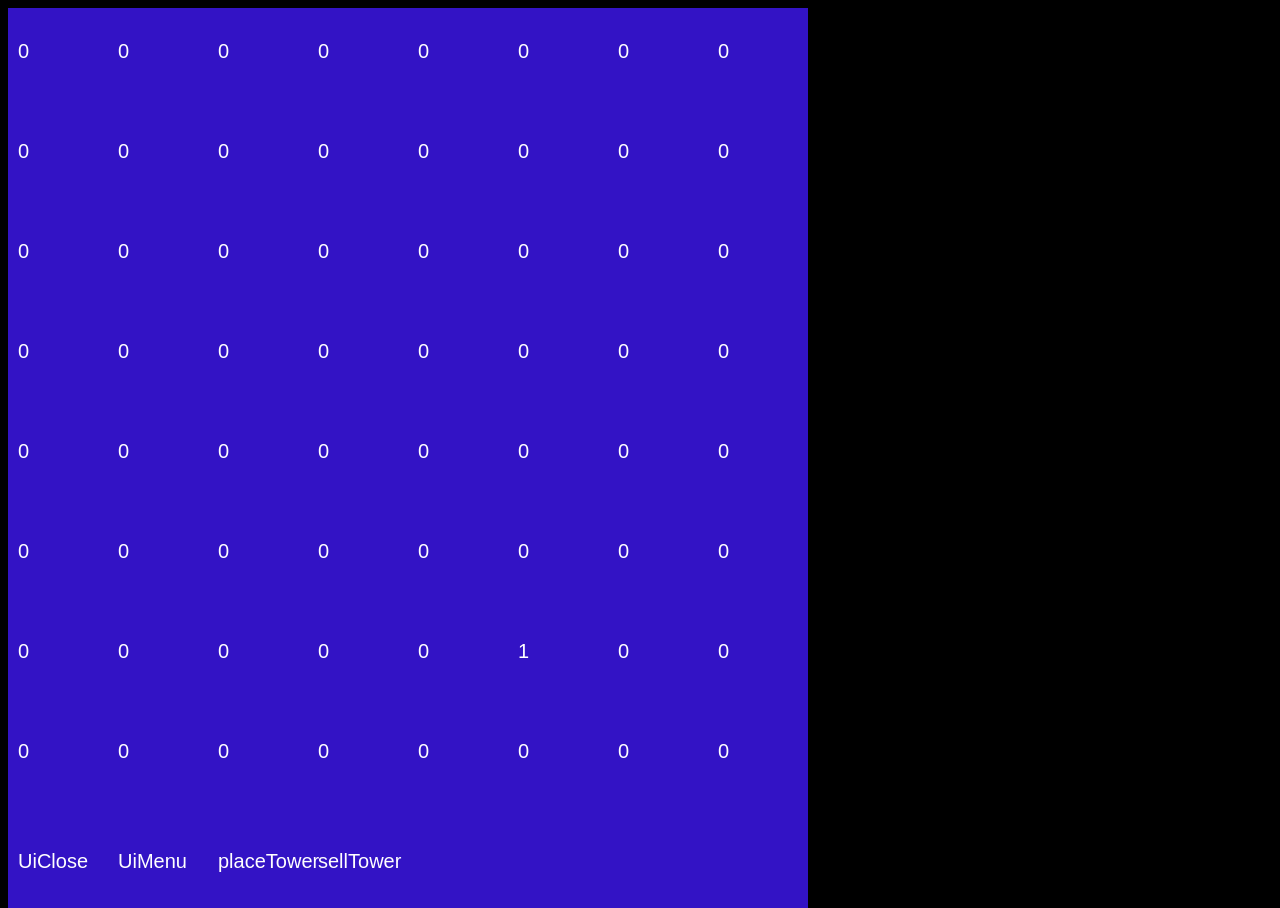
==== index.html @ ae537bc7 "init commit" ====
<!DOCTYPE html>
<html lang = "en">
    <head>
        <meta charset="utf-8">
        <meta http-equiv="X-UA-Compatible" content="IE=edge">
        <meta name="viewport" content="width=device-width, initial-scale=1.0">
        <title>module</title>
        <link rel="stylesheet" href="style.css" type="text/css">
    </head>
    <body>


        <canvas id="canvas1"></canvas>

        <script src="main.js" type="module">


        </script>
    </body>
</html>
---- style.css ----
body {
    background-color: black;
}
#canvas1 {
    border: 0px solid black;
    position: absolute;
/*    top: 50%;
    left: 50%;
    transform: translate(-50%, -50%);*/
    background: #3313c5;
    width: 100px;
    height: 100px;

}
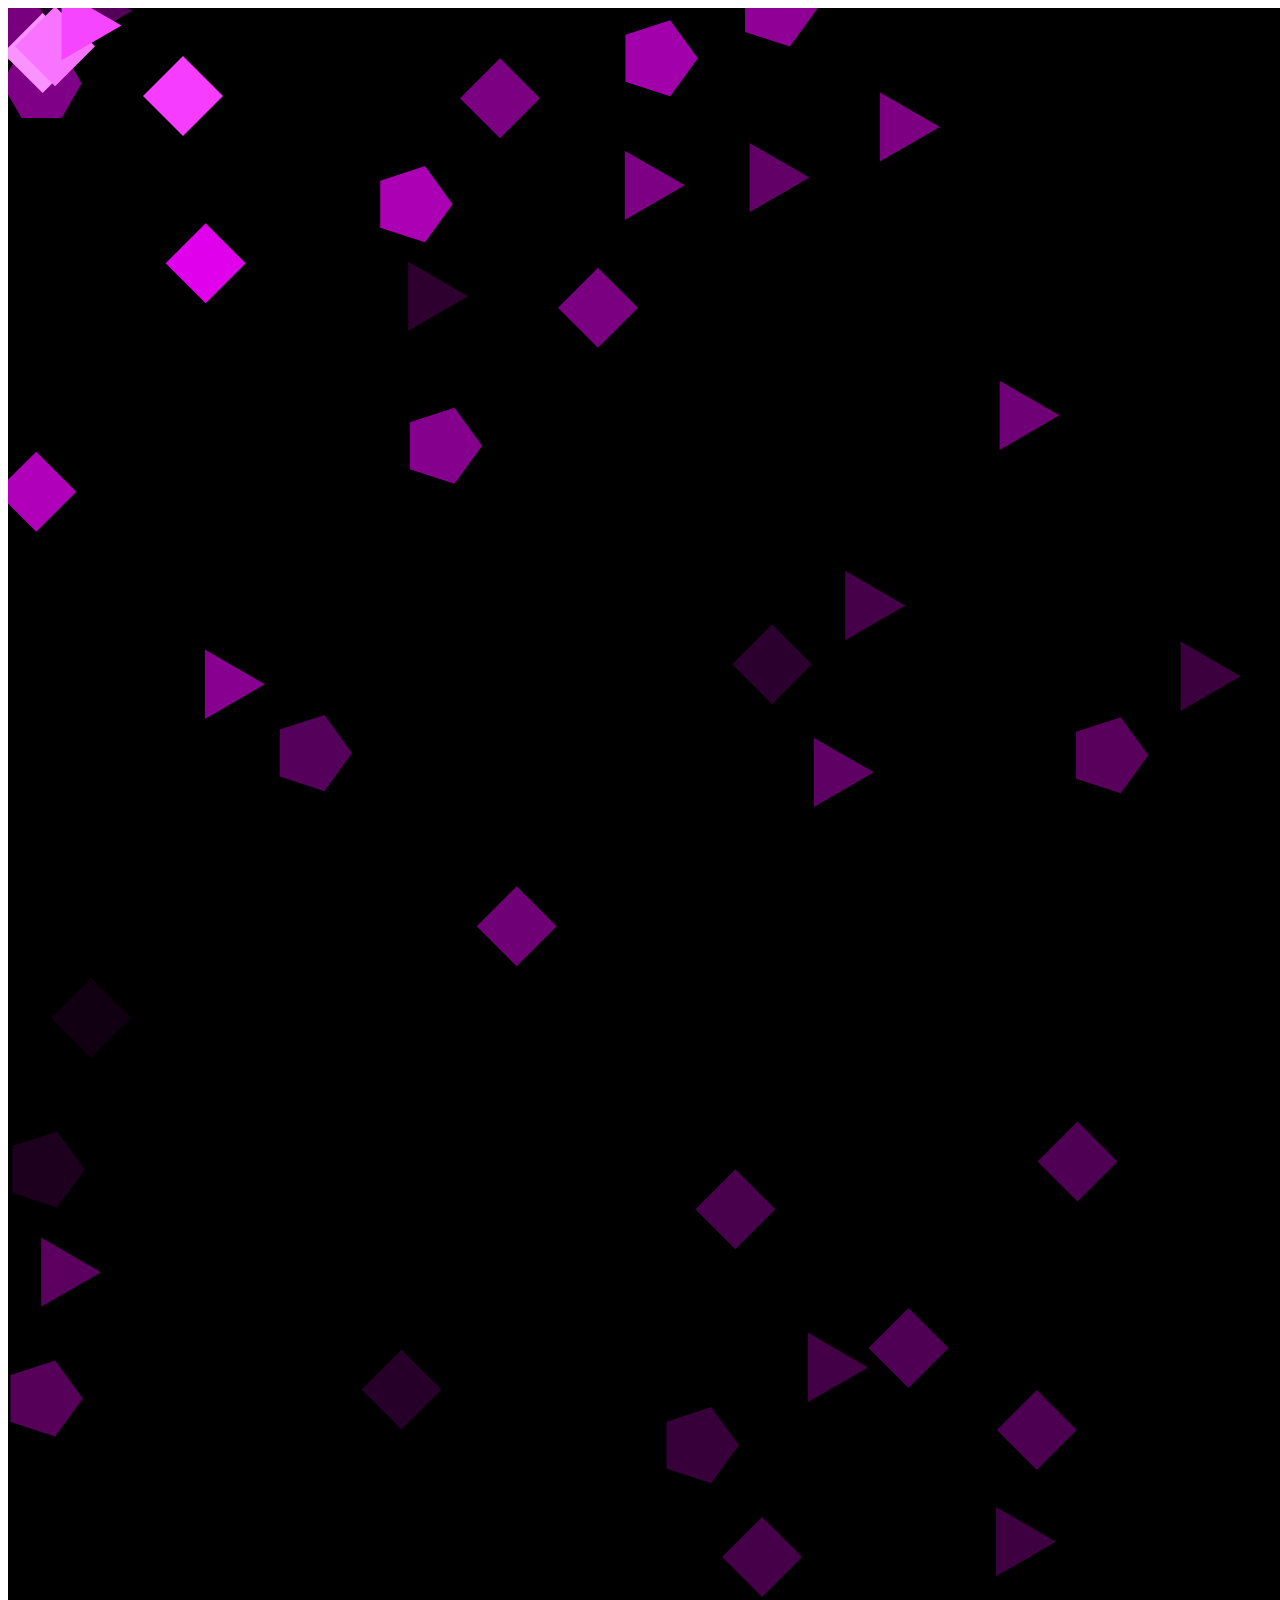
==== commit 751e0853: "rename" ====
--- a/index.html
+++ b/index.html
@@ -2,19 +2,357 @@
 <html lang = "en">
     <head>
         <meta charset="utf-8">
-        <meta http-equiv="X-UA-Compatible" content="IE=edge">
         <meta name="viewport" content="width=device-width, initial-scale=1.0">
-        <title>module</title>
-        <link rel="stylesheet" href="style.css" type="text/css">
+        <title>Javascript Game</title>
     </head>
     <body>
-
-
-        <canvas id="canvas1"></canvas>
-
-        <script src="main.js" type="module">
-
-
-        </script>
+       
+<canvas id="canvas"></canvas>
+<script>
+const canvas = document.getElementById(`canvas`);
+const ctx = canvas.getContext(`2d`);
+canvas.width = 1800;
+canvas.height = 1800;
+canvas.style.background = "black";
+canvas.style.width = "1800px";
+canvas.style.height = "1800px";
+
+canvas.addEventListener("mousedown",function zoom(e) {
+
+});
+ctx.fillStyle = "black";
+ctx.fillRect(100,100,150,150);
+
+function nGram2(numEdges, c){
+    let centre = c
+    let full = 2 * Math.PI;
+    let radius = 50
+    ctx.fillStyle = "yellow";
+    ctx.beginPath();
+    let index = 0;
+    ctx.moveTo(centre.x + radius * Math.cos(full * index), centre.y + radius * Math.sin(full * index));
+    for ( let i = 1; i <= numEdges; i++){
+        if(i *2 === numEdges){
+            ctx.closePath();
+    // ctx.stroke()
+    ctx.fill()
+            i -= 0.5;
+            ctx.moveTo(centre.x + radius * Math.cos(full * index), centre.y + radius * Math.sin(full * index));
+        }
+        index = i*2/numEdges;
+        ctx.lineTo(centre.x + radius * Math.cos(full * index), centre.y + radius * Math.sin(full * index));
+    }
+    ctx.closePath();
+    // ctx.stroke()
+    ctx.fill()
+}
+function draw(){
+    for (let i = 0; i < 20; i++){
+    let centre1 = {x: 100 * i - 100, y: 100 * i};
+    nGram2(i,centre1);
+    console.trace();
+}
+}
+
+    nGram2(1000,{x: 333, y: 88});
+function nGram(numEdges, c, r, color){
+    let centre = c
+    let full = 2 * Math.PI;
+    let radius = r;
+    ctx.fillStyle = color;
+    ctx.beginPath();
+    let index = 0;
+    ctx.moveTo(centre.x + radius * Math.cos(full * index), centre.y + radius * Math.sin(full * index));
+    for (let i = 1; i <= numEdges; i++){
+        index = i/numEdges;
+        ctx.lineTo(centre.x + radius * Math.cos(full * index), centre.y + radius * Math.sin(full * index));
+    }
+    ctx.closePath();
+    // ctx.stroke()
+    ctx.fill()
+}
+for (let i = 0; i < 20; i++){
+    let centre1 = {x: 100 * i, y: 100 * i};
+    nGram(i,centre1);
+}
+
+class Vector2d{
+    constructor(x, y){
+        this.x = x;
+        this.y = y;
+    }
+    get length(){
+        return Math.sqrt(this.x ** 2 + this.y ** 2)
+    }
+    get unitVector(){
+        let x = this.x / this.length
+        let y = this.y / this.length
+        return new Vector2d(x, y)
+    }
+    get direction(){
+        if (Math.sign(this.y) === -1){
+            return Math.PI * 2 - Math.acos(this.unitVector.x)
+        } else {
+            return Math.acos(this.unitVector.x)
+        }
+        // return num between 0 and 2 pi
+    }
+    get directionNeg(){
+        return (Math.PI + this.direction) % (Math.PI * 2)
+    }
+    selfAdd = (v2, weigth = 1) => {
+        this.x = this.x + v2.x * weigth;
+        this.y = this.y + v2.y * weigth;
+    }
+    add = (v2, weigth = 1) => {
+        let x = this.x + v2.x * weigth;
+        let y = this.y + v2.y * weigth;
+        return new Vector2d(x, y)
+    }
+    selfSub = (v2, weigth = 1) => {
+        this.x = this.x - v2.x * weigth;
+        this.y = this.y - v2.y * weigth;
+    }
+    sub = (v2, weigth = 1) => {
+        let x = v2.x - this.x * weigth;
+        let y = v2.y - this.y * weigth;
+        return new Vector2d(x, y)
+    }
+    selfMulti = (scalar) => {
+        this.x = this.x * scalar;
+        this.y = this.y * scalar;
+    }
+    multi = (scalar) => {
+        let x = this.x * scalar;
+        let y = this.y * scalar;
+        return new Vector2d(x, y)
+    }    
+}
+class Shape{
+    constructor(pos, numEdges, movement){
+        this.posistion = new Vector2d(pos.x, pos.y);
+        this.movementV2 = new Vector2d(movement.x, movement.y);
+        this.numEdges = numEdges;
+        this.force = new Vector2d(0, 0);
+        this.color = "hsl(99, 100%, 47%)";
+        this.size = 40;
+        this.age = 0;
+        this.weigth = 1;
+    }
+    merge = (shape2) => {
+        let gesamWeigth = this.weigth + shape2.weigth;
+        let x = (this.posistion.x * this.weigth + shape2.posistion.x * shape2.weigth) / gesamWeigth;
+        let y = (this.posistion.y * this.weigth + shape2.posistion.y * shape2.weigth) / gesamWeigth;
+        let numEdges = this.numEdges + shape2.numEdges;
+        let movement1 = (this.movementV2.multi(this.weigth));
+        let movement2 = (shape2.movementV2.multi(shape2.weigth));
+        let gesMov = (movement1.add(movement2));
+        gesMov.selfMulti(1 / gesamWeigth)
+        let newS = new Shape ({x,y}, numEdges, gesMov)
+        newS.weigth = gesamWeigth;
+        //size toDo
+        return newS
+    }
+    draw(){
+        nGram(this.numEdges, this.posistion, this.size, this.color)
+    }
+    update(){
+// everything goes to the middle
+        let gravity = this.posistion.sub(middle.posistion)
+        this.movementV2.selfAdd(gravity.unitVector, Math.min(2, 400 / gravity.length))
+        let relativSpeed = Math.min(100,(this.movementV2.length * 3))
+        this.color= `hsl(297, 100%, ${relativSpeed}%)`
+
+        this.age++
+        // this.movementV2.selfAdd(this.force)
+        // this.movementV2.selfMulti(0.99)
+        this.posistion.selfAdd(this.movementV2)
+    }
+}
+function collision(body1, body2){
+    let merger = body1.merge(body2);
+    merger.draw()
+    // let gesamtV2 = body1.movementV2.add(body2.movementV2)
+    // gesamtV2.selfMulti(0.5)
+    let body1CollisionV2 = body1.posistion.sub(body2.posistion)
+    // console.log(body1CollisionV2.direction, merger)
+    let body1RelToMergerV2 = body1.movementV2.sub(merger.movementV2)
+    // combine both directions to get output direction
+    let body1NewRelDirToMerger = ((Math.PI * 2 - body1RelToMergerV2.directionNeg) - (body1RelToMergerV2.direction - body1CollisionV2.direction) * 2) % (Math.PI * 2);
+    // console.log(body1RelToMergerV2.directionNeg, body1NewRelDirToMerger, body1RelToMergerV2.directionNeg - body1CollisionV2.direction)
+    let newBody1RelToMergerV2 = new Vector2d(body1RelToMergerV2.length * Math.cos(body1NewRelDirToMerger), body1RelToMergerV2.length * Math.sin(body1NewRelDirToMerger))
+    // console.log(newBody1RelToMergerV2)
+    let newBody2RelToMergerV2 = newBody1RelToMergerV2.multi(-1);
+    let newBody1V2 = newBody1RelToMergerV2.add(merger.movementV2)
+    let newBody2V2 = newBody2RelToMergerV2.add(merger.movementV2)
+    // console.log(merger,newBody1V2,newBody2RelToMergerV2)
+    body1.movementV2 = newBody1V2;
+    body2.movementV2 = newBody2V2;
+}
+
+
+function collision2(body1, body2) {
+    let body1CollisionV2 = body1.posistion.sub(body2.posistion).multi(-1);
+    let forceMulti = (((body1.size+body2.size) - calcDist(body1, body2)+1) ** 1.8 / 1100);
+    // let forceMulti = Math.log(((body1.size+body2.size) - calcDist(body1, body2)+1) ** 20.9 / 2) / 15;
+    // let forceMulti = ((body1.size+body2.size) / (calcDist(body1, body2))-1) ** 0.9;
+    let force = body1CollisionV2.unitVector.multi(forceMulti);
+    body1.movementV2.selfAdd(force)
+    // body1.movementV2.selfMulti(0.999)
+    // console.log(body1,body1CollisionV2,forceMulti,body1.force)
+}
+
+
+let frame = 0;
+let shapes = [];
+shapes.push(new Shape({x: 350, y: 500}, 5, {x: 0, y: -2}));
+shapes.push(new Shape({x: 300, y: 300}, 6, {x: 0.2, y: 3}));
+let middle = new Shape({x: 0, y: 0}, 3, {x: 0, y: 0})
+// let middle = new Shape({x: canvas.width / 2, y: canvas.height / 2}, 3, {x: 0, y: 0})
+canvas.addEventListener("mousemove",function(e){
+    middle.posistion.x = e.x;
+    middle.posistion.y = e.y;
+});
+animate()
+function animate(){
+
+    ctx.clearRect(0, 0, canvas.width, canvas.height);
+    frame++;
+    if(shapes.length < 500){
+        let pos = {y: Math.floor(Math.random()*canvas.height), 
+            x: Math.floor(Math.random()*canvas.width)};
+        let movement = {y: 3-Math.floor(Math.random()*6), 
+            x: 3-Math.floor(Math.random()*6)};
+        let numEdges = Math.ceil(Math.random() * 3) + 2;
+        let newShape = new Shape(pos, numEdges, movement);
+        let spawn = true;
+        for(let x of shapes){
+            if(calcDistShort(x.posistion, newShape.posistion) < (x.size + newShape.size)){
+                spawn = false;
+                console.log("fail")
+            }
+        }
+        if(spawn){
+            shapes.push(newShape);
+        }
+        
+    }
+    let totalSpeed = 0;
+    let numShapes = 0;
+    for (let x of shapes){
+        numShapes++;
+        totalSpeed += x.movementV2.length
+    }
+    let averageSpeed = totalSpeed / numShapes;
+    console.log(averageSpeed)
+    for (let x of shapes){
+        x.draw();
+        x.update();
+        x.movementV2.selfMulti((1 - (averageSpeed - 2) / 100))
+         if(x.age > 50000){
+            shapes.splice(x,1)
+        }
+        for (let y of shapes){
+            if(x !== y && calcDistShort(x.posistion, y.posistion) < (x.size + y.size)){
+                // console.log("collision")
+                collision2(x, y);
+            }
+            if (x.posistion.x < 0){
+                x.movementV2.x = Math.abs(x.movementV2.x);
+            } else if (x.posistion.x > canvas.width){
+                x.movementV2.x = Math.abs(x.movementV2.x) * - 1;
+            } else if (x.posistion.y < 0){
+                x.movementV2.y = Math.abs(y.movementV2.y);
+            } else if (x.posistion.y > canvas.height){
+                x.movementV2.y = Math.abs(y.movementV2.y) * - 1;
+            }
+        }
+
+    }
+
+    requestAnimationFrame(animate)
+}
+
+function particleCollision(first,second){
+    let moveDir = calcDirection(first,second);
+        let ypart = Math.sin(moveDir);
+        let xpart = Math.cos(moveDir);
+        console.log(xpart,ypart)
+    console.log(first.movement,second.movement)
+    let totalSpeed = first.speed + second.speed;
+    let totalMovement = {x: (first.movement.x + second.movement.x) / 2, y: (first.movement.y + second.movement.y) / 2}
+    let firstCollisionVector = {x: (totalMovement.x - first.movement.x), y: (totalMovement.y - first.movement.y)}
+    let secondCollisionVector = {x: (totalMovement.x - second.movement.x), y: (totalMovement.y - second.movement.y)}
+    first.movement.x = firstCollisionVector.x + totalMovement.x
+    first.movement.y = firstCollisionVector.y + totalMovement.y
+    console.log(firstCollisionVector)
+    let collisionV2 = calcDirectionshort({x: 0, y:0},firstCollisionVector)
+    console.log("moveDir",moveDir)
+    console.log("cv2",collisionV2)
+    let outspeed = calcLenV2(firstCollisionVector)
+    let dirFirst = calV2Direction(first.movement)
+    let outv2 = {x: outspeed * Math.cos(-moveDir * 2 + dirFirst), y: Math.sin(-moveDir * 2 + dirFirst)};
+    console.log(outspeed, outv2)
+    second.movement.x = outv2.x + totalMovement.x
+    second.movement.y = outv2.y + totalMovement.y
+    first.movement.x = -outv2.x + totalMovement.x
+    first.movement.y = -outv2.y + totalMovement.y
+}
+
+function photonCollision(photon,particle){
+
+}
+
+// function collision(first, second){
+//     if (    !(  first.x > second.x + second.size ||
+//                 first.x + first.size < second.x ||
+//                 first.y > second.y + second.size ||
+//                 first.y + first.size < second.y)
+
+//     ) {
+//         return true;
+//     };
+// };
+
+function calcDist(first, second){
+    return Math.sqrt((first.posistion.x - second.posistion.x) ** 2 + (first.posistion.y - second.posistion.y) ** 2)
+}
+function calcLenV2(vector){
+    return Math.sqrt(vector.x ** 2 + vector.y ** 2)
+}
+
+//between 0 and 2 * PI, convert with sin to y, cos to x
+
+function calcDirection(self, target){
+    let dist = calcDist(self, target);
+    if (Math.sign(target.posistion.y - self.posistion.y) === -1){
+        return Math.PI * 2 - Math.acos((target.posistion.x - self.posistion.x) / dist);
+    } else {
+        return Math.acos((target.posistion.x - self.posistion.x) / dist);
+    }
+}
+function calV2Direction(vector){
+    let dist = calcLenV2(vector);
+    if (Math.sign(vector.y) === -1){
+        return Math.PI * 2 - Math.acos(vector.x / dist);
+    } else {
+        return Math.acos(vector.x / dist);
+    }
+}
+function calcDistShort(first, second){
+    return Math.sqrt((first.x - second.x) ** 2 + (first.y - second.y) ** 2)
+}
+function calcDirectionshort(self, target){
+    let dist = calcDistShort(self, target);
+    if (Math.sign(target.y - self.y) === -1){
+        return Math.PI * 2 - Math.acos((target.x - self.x) / dist);
+    } else {
+        return Math.acos((target.x - self.x) / dist);
+    }
+}
+
+
+
+</script>
     </body>
 </html>
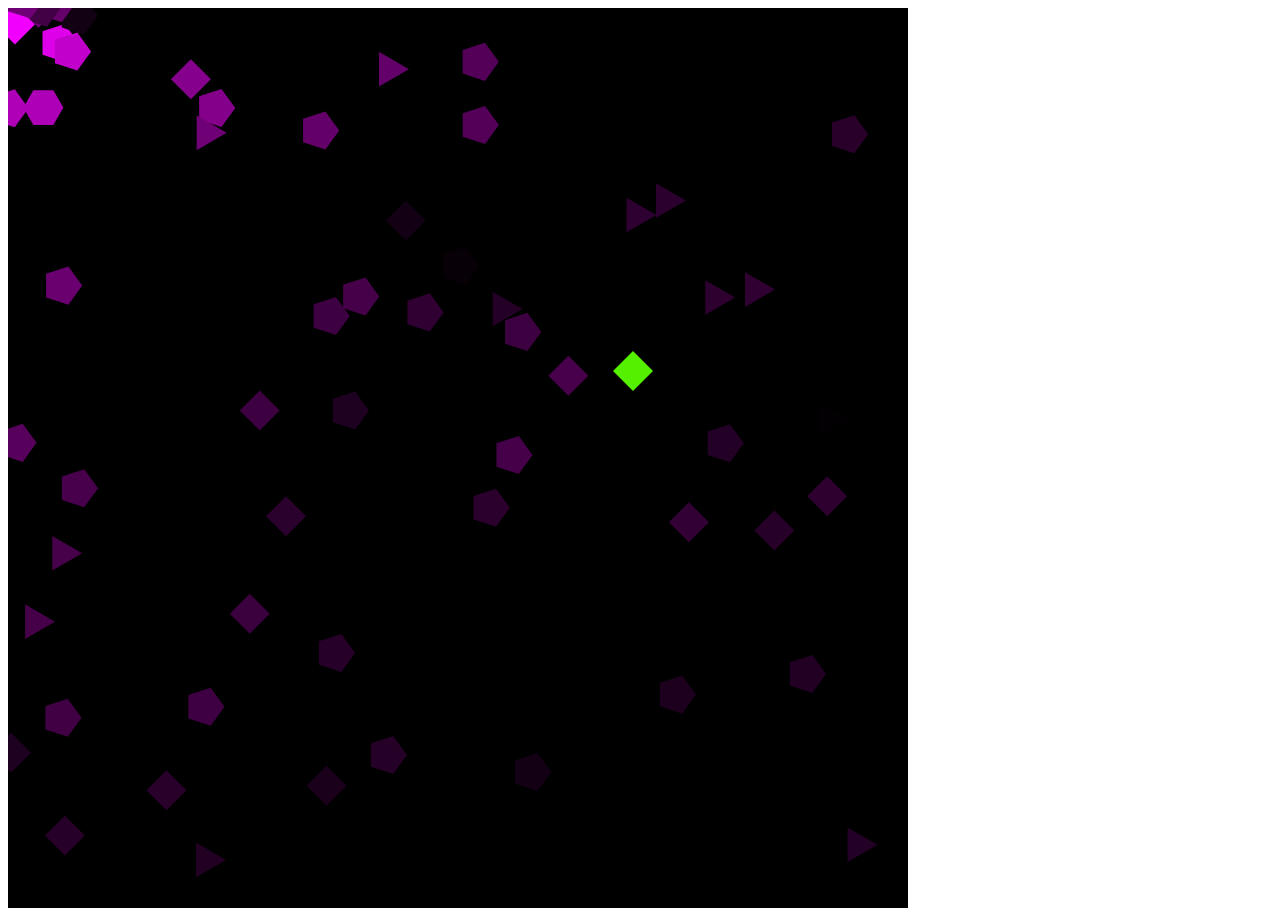
==== commit 095c076a: "resize" ====
--- a/index.html
+++ b/index.html
@@ -11,15 +11,13 @@
 <script>
 const canvas = document.getElementById(`canvas`);
 const ctx = canvas.getContext(`2d`);
-canvas.width = 1800;
-canvas.height = 1800;
+canvas.width = 900;
+canvas.height = 900;
 canvas.style.background = "black";
-canvas.style.width = "1800px";
-canvas.style.height = "1800px";
-
-canvas.addEventListener("mousedown",function zoom(e) {
-
-});
+canvas.style.width = "900px";
+canvas.style.height = "900px";
+
+
 ctx.fillStyle = "black";
 ctx.fillRect(100,100,150,150);
 
@@ -135,7 +133,7 @@
         this.numEdges = numEdges;
         this.force = new Vector2d(0, 0);
         this.color = "hsl(99, 100%, 47%)";
-        this.size = 40;
+        this.size = 20;
         this.age = 0;
         this.weigth = 1;
     }
@@ -159,7 +157,7 @@
     update(){
 // everything goes to the middle
         let gravity = this.posistion.sub(middle.posistion)
-        this.movementV2.selfAdd(gravity.unitVector, Math.min(2, 400 / gravity.length))
+        this.movementV2.selfAdd(gravity.unitVector, Math.min(2, 100 / gravity.length))
         let relativSpeed = Math.min(100,(this.movementV2.length * 3))
         this.color= `hsl(297, 100%, ${relativSpeed}%)`
 
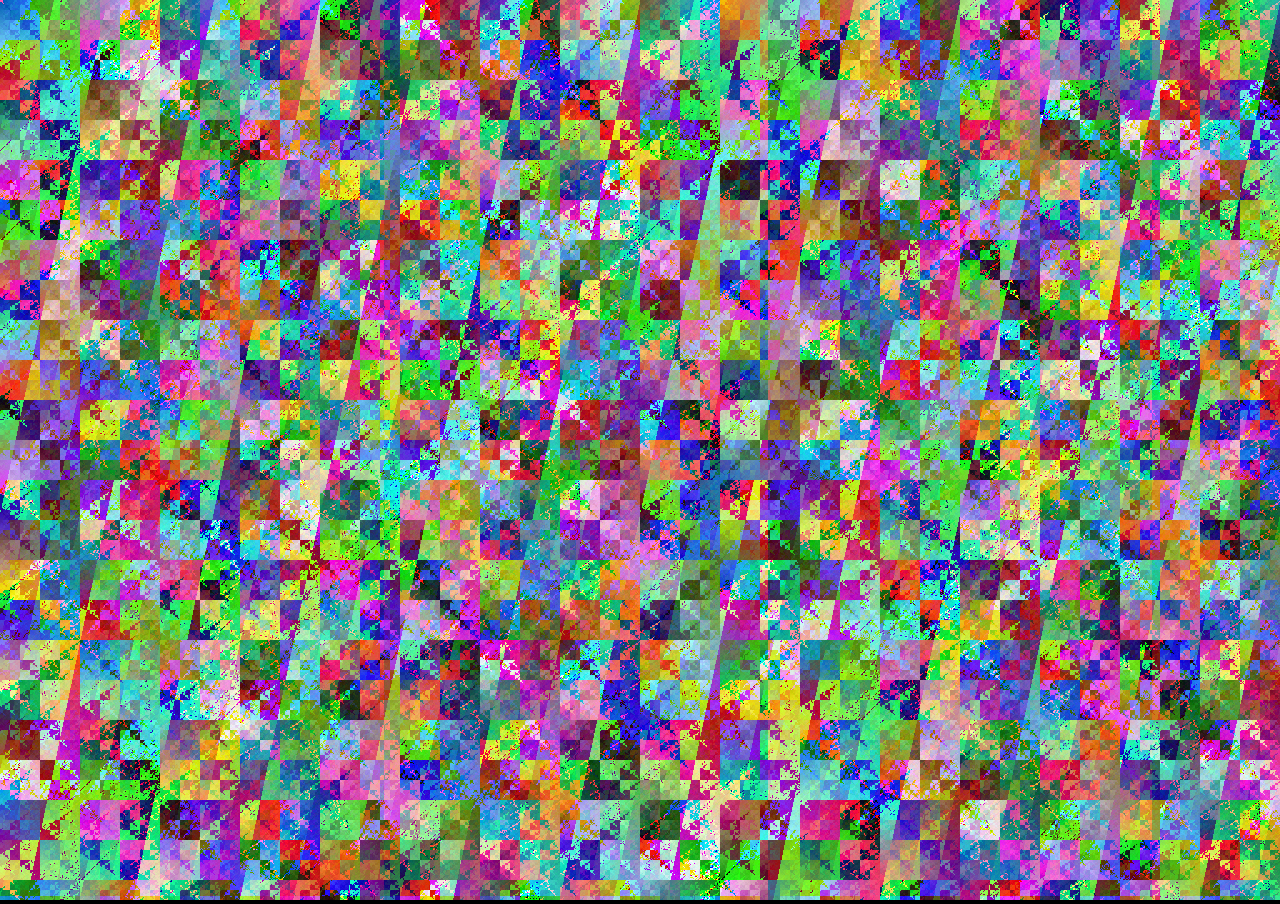
==== commit f0353886: "huh" ====
--- a/index.html
+++ b/index.html
@@ -2,355 +2,33 @@
 <html lang = "en">
     <head>
         <meta charset="utf-8">
+        <meta http-equiv="X-UA-Compatible" content="IE=edge">
         <meta name="viewport" content="width=device-width, initial-scale=1.0">
-        <title>Javascript Game</title>
+        <title>TD</title>
+        <link rel="stylesheet" href="style.css" type="text/css">
+        <style>
+            * {
+                color: white;
+                background-color: black;
+            }
+                body {
+                    overflow: hidden;
+                    margin: 0;
+                }
+        </style>
     </head>
     <body>
-       
-<canvas id="canvas"></canvas>
-<script>
-const canvas = document.getElementById(`canvas`);
-const ctx = canvas.getContext(`2d`);
-canvas.width = 900;
-canvas.height = 900;
-canvas.style.background = "black";
-canvas.style.width = "900px";
-canvas.style.height = "900px";
+        <canvas id="color"></canvas>
 
 
-ctx.fillStyle = "black";
-ctx.fillRect(100,100,150,150);
-
-function nGram2(numEdges, c){
-    let centre = c
-    let full = 2 * Math.PI;
-    let radius = 50
-    ctx.fillStyle = "yellow";
-    ctx.beginPath();
-    let index = 0;
-    ctx.moveTo(centre.x + radius * Math.cos(full * index), centre.y + radius * Math.sin(full * index));
-    for ( let i = 1; i <= numEdges; i++){
-        if(i *2 === numEdges){
-            ctx.closePath();
-    // ctx.stroke()
-    ctx.fill()
-            i -= 0.5;
-            ctx.moveTo(centre.x + radius * Math.cos(full * index), centre.y + radius * Math.sin(full * index));
-        }
-        index = i*2/numEdges;
-        ctx.lineTo(centre.x + radius * Math.cos(full * index), centre.y + radius * Math.sin(full * index));
-    }
-    ctx.closePath();
-    // ctx.stroke()
-    ctx.fill()
-}
-function draw(){
-    for (let i = 0; i < 20; i++){
-    let centre1 = {x: 100 * i - 100, y: 100 * i};
-    nGram2(i,centre1);
-    console.trace();
-}
-}
-
-    nGram2(1000,{x: 333, y: 88});
-function nGram(numEdges, c, r, color){
-    let centre = c
-    let full = 2 * Math.PI;
-    let radius = r;
-    ctx.fillStyle = color;
-    ctx.beginPath();
-    let index = 0;
-    ctx.moveTo(centre.x + radius * Math.cos(full * index), centre.y + radius * Math.sin(full * index));
-    for (let i = 1; i <= numEdges; i++){
-        index = i/numEdges;
-        ctx.lineTo(centre.x + radius * Math.cos(full * index), centre.y + radius * Math.sin(full * index));
-    }
-    ctx.closePath();
-    // ctx.stroke()
-    ctx.fill()
-}
-for (let i = 0; i < 20; i++){
-    let centre1 = {x: 100 * i, y: 100 * i};
-    nGram(i,centre1);
-}
-
-class Vector2d{
-    constructor(x, y){
-        this.x = x;
-        this.y = y;
-    }
-    get length(){
-        return Math.sqrt(this.x ** 2 + this.y ** 2)
-    }
-    get unitVector(){
-        let x = this.x / this.length
-        let y = this.y / this.length
-        return new Vector2d(x, y)
-    }
-    get direction(){
-        if (Math.sign(this.y) === -1){
-            return Math.PI * 2 - Math.acos(this.unitVector.x)
-        } else {
-            return Math.acos(this.unitVector.x)
-        }
-        // return num between 0 and 2 pi
-    }
-    get directionNeg(){
-        return (Math.PI + this.direction) % (Math.PI * 2)
-    }
-    selfAdd = (v2, weigth = 1) => {
-        this.x = this.x + v2.x * weigth;
-        this.y = this.y + v2.y * weigth;
-    }
-    add = (v2, weigth = 1) => {
-        let x = this.x + v2.x * weigth;
-        let y = this.y + v2.y * weigth;
-        return new Vector2d(x, y)
-    }
-    selfSub = (v2, weigth = 1) => {
-        this.x = this.x - v2.x * weigth;
-        this.y = this.y - v2.y * weigth;
-    }
-    sub = (v2, weigth = 1) => {
-        let x = v2.x - this.x * weigth;
-        let y = v2.y - this.y * weigth;
-        return new Vector2d(x, y)
-    }
-    selfMulti = (scalar) => {
-        this.x = this.x * scalar;
-        this.y = this.y * scalar;
-    }
-    multi = (scalar) => {
-        let x = this.x * scalar;
-        let y = this.y * scalar;
-        return new Vector2d(x, y)
-    }    
-}
-class Shape{
-    constructor(pos, numEdges, movement){
-        this.posistion = new Vector2d(pos.x, pos.y);
-        this.movementV2 = new Vector2d(movement.x, movement.y);
-        this.numEdges = numEdges;
-        this.force = new Vector2d(0, 0);
-        this.color = "hsl(99, 100%, 47%)";
-        this.size = 20;
-        this.age = 0;
-        this.weigth = 1;
-    }
-    merge = (shape2) => {
-        let gesamWeigth = this.weigth + shape2.weigth;
-        let x = (this.posistion.x * this.weigth + shape2.posistion.x * shape2.weigth) / gesamWeigth;
-        let y = (this.posistion.y * this.weigth + shape2.posistion.y * shape2.weigth) / gesamWeigth;
-        let numEdges = this.numEdges + shape2.numEdges;
-        let movement1 = (this.movementV2.multi(this.weigth));
-        let movement2 = (shape2.movementV2.multi(shape2.weigth));
-        let gesMov = (movement1.add(movement2));
-        gesMov.selfMulti(1 / gesamWeigth)
-        let newS = new Shape ({x,y}, numEdges, gesMov)
-        newS.weigth = gesamWeigth;
-        //size toDo
-        return newS
-    }
-    draw(){
-        nGram(this.numEdges, this.posistion, this.size, this.color)
-    }
-    update(){
-// everything goes to the middle
-        let gravity = this.posistion.sub(middle.posistion)
-        this.movementV2.selfAdd(gravity.unitVector, Math.min(2, 100 / gravity.length))
-        let relativSpeed = Math.min(100,(this.movementV2.length * 3))
-        this.color= `hsl(297, 100%, ${relativSpeed}%)`
-
-        this.age++
-        // this.movementV2.selfAdd(this.force)
-        // this.movementV2.selfMulti(0.99)
-        this.posistion.selfAdd(this.movementV2)
-    }
-}
-function collision(body1, body2){
-    let merger = body1.merge(body2);
-    merger.draw()
-    // let gesamtV2 = body1.movementV2.add(body2.movementV2)
-    // gesamtV2.selfMulti(0.5)
-    let body1CollisionV2 = body1.posistion.sub(body2.posistion)
-    // console.log(body1CollisionV2.direction, merger)
-    let body1RelToMergerV2 = body1.movementV2.sub(merger.movementV2)
-    // combine both directions to get output direction
-    let body1NewRelDirToMerger = ((Math.PI * 2 - body1RelToMergerV2.directionNeg) - (body1RelToMergerV2.direction - body1CollisionV2.direction) * 2) % (Math.PI * 2);
-    // console.log(body1RelToMergerV2.directionNeg, body1NewRelDirToMerger, body1RelToMergerV2.directionNeg - body1CollisionV2.direction)
-    let newBody1RelToMergerV2 = new Vector2d(body1RelToMergerV2.length * Math.cos(body1NewRelDirToMerger), body1RelToMergerV2.length * Math.sin(body1NewRelDirToMerger))
-    // console.log(newBody1RelToMergerV2)
-    let newBody2RelToMergerV2 = newBody1RelToMergerV2.multi(-1);
-    let newBody1V2 = newBody1RelToMergerV2.add(merger.movementV2)
-    let newBody2V2 = newBody2RelToMergerV2.add(merger.movementV2)
-    // console.log(merger,newBody1V2,newBody2RelToMergerV2)
-    body1.movementV2 = newBody1V2;
-    body2.movementV2 = newBody2V2;
-}
-
-
-function collision2(body1, body2) {
-    let body1CollisionV2 = body1.posistion.sub(body2.posistion).multi(-1);
-    let forceMulti = (((body1.size+body2.size) - calcDist(body1, body2)+1) ** 1.8 / 1100);
-    // let forceMulti = Math.log(((body1.size+body2.size) - calcDist(body1, body2)+1) ** 20.9 / 2) / 15;
-    // let forceMulti = ((body1.size+body2.size) / (calcDist(body1, body2))-1) ** 0.9;
-    let force = body1CollisionV2.unitVector.multi(forceMulti);
-    body1.movementV2.selfAdd(force)
-    // body1.movementV2.selfMulti(0.999)
-    // console.log(body1,body1CollisionV2,forceMulti,body1.force)
-}
-
-
-let frame = 0;
-let shapes = [];
-shapes.push(new Shape({x: 350, y: 500}, 5, {x: 0, y: -2}));
-shapes.push(new Shape({x: 300, y: 300}, 6, {x: 0.2, y: 3}));
-let middle = new Shape({x: 0, y: 0}, 3, {x: 0, y: 0})
-// let middle = new Shape({x: canvas.width / 2, y: canvas.height / 2}, 3, {x: 0, y: 0})
-canvas.addEventListener("mousemove",function(e){
-    middle.posistion.x = e.x;
-    middle.posistion.y = e.y;
-});
-animate()
-function animate(){
-
-    ctx.clearRect(0, 0, canvas.width, canvas.height);
-    frame++;
-    if(shapes.length < 500){
-        let pos = {y: Math.floor(Math.random()*canvas.height), 
-            x: Math.floor(Math.random()*canvas.width)};
-        let movement = {y: 3-Math.floor(Math.random()*6), 
-            x: 3-Math.floor(Math.random()*6)};
-        let numEdges = Math.ceil(Math.random() * 3) + 2;
-        let newShape = new Shape(pos, numEdges, movement);
-        let spawn = true;
-        for(let x of shapes){
-            if(calcDistShort(x.posistion, newShape.posistion) < (x.size + newShape.size)){
-                spawn = false;
-                console.log("fail")
-            }
-        }
-        if(spawn){
-            shapes.push(newShape);
-        }
-        
-    }
-    let totalSpeed = 0;
-    let numShapes = 0;
-    for (let x of shapes){
-        numShapes++;
-        totalSpeed += x.movementV2.length
-    }
-    let averageSpeed = totalSpeed / numShapes;
-    console.log(averageSpeed)
-    for (let x of shapes){
-        x.draw();
-        x.update();
-        x.movementV2.selfMulti((1 - (averageSpeed - 2) / 100))
-         if(x.age > 50000){
-            shapes.splice(x,1)
-        }
-        for (let y of shapes){
-            if(x !== y && calcDistShort(x.posistion, y.posistion) < (x.size + y.size)){
-                // console.log("collision")
-                collision2(x, y);
-            }
-            if (x.posistion.x < 0){
-                x.movementV2.x = Math.abs(x.movementV2.x);
-            } else if (x.posistion.x > canvas.width){
-                x.movementV2.x = Math.abs(x.movementV2.x) * - 1;
-            } else if (x.posistion.y < 0){
-                x.movementV2.y = Math.abs(y.movementV2.y);
-            } else if (x.posistion.y > canvas.height){
-                x.movementV2.y = Math.abs(y.movementV2.y) * - 1;
-            }
-        }
-
-    }
-
-    requestAnimationFrame(animate)
-}
-
-function particleCollision(first,second){
-    let moveDir = calcDirection(first,second);
-        let ypart = Math.sin(moveDir);
-        let xpart = Math.cos(moveDir);
-        console.log(xpart,ypart)
-    console.log(first.movement,second.movement)
-    let totalSpeed = first.speed + second.speed;
-    let totalMovement = {x: (first.movement.x + second.movement.x) / 2, y: (first.movement.y + second.movement.y) / 2}
-    let firstCollisionVector = {x: (totalMovement.x - first.movement.x), y: (totalMovement.y - first.movement.y)}
-    let secondCollisionVector = {x: (totalMovement.x - second.movement.x), y: (totalMovement.y - second.movement.y)}
-    first.movement.x = firstCollisionVector.x + totalMovement.x
-    first.movement.y = firstCollisionVector.y + totalMovement.y
-    console.log(firstCollisionVector)
-    let collisionV2 = calcDirectionshort({x: 0, y:0},firstCollisionVector)
-    console.log("moveDir",moveDir)
-    console.log("cv2",collisionV2)
-    let outspeed = calcLenV2(firstCollisionVector)
-    let dirFirst = calV2Direction(first.movement)
-    let outv2 = {x: outspeed * Math.cos(-moveDir * 2 + dirFirst), y: Math.sin(-moveDir * 2 + dirFirst)};
-    console.log(outspeed, outv2)
-    second.movement.x = outv2.x + totalMovement.x
-    second.movement.y = outv2.y + totalMovement.y
-    first.movement.x = -outv2.x + totalMovement.x
-    first.movement.y = -outv2.y + totalMovement.y
-}
-
-function photonCollision(photon,particle){
-
-}
-
-// function collision(first, second){
-//     if (    !(  first.x > second.x + second.size ||
-//                 first.x + first.size < second.x ||
-//                 first.y > second.y + second.size ||
-//                 first.y + first.size < second.y)
-
-//     ) {
-//         return true;
-//     };
-// };
-
-function calcDist(first, second){
-    return Math.sqrt((first.posistion.x - second.posistion.x) ** 2 + (first.posistion.y - second.posistion.y) ** 2)
-}
-function calcLenV2(vector){
-    return Math.sqrt(vector.x ** 2 + vector.y ** 2)
-}
-
-//between 0 and 2 * PI, convert with sin to y, cos to x
-
-function calcDirection(self, target){
-    let dist = calcDist(self, target);
-    if (Math.sign(target.posistion.y - self.posistion.y) === -1){
-        return Math.PI * 2 - Math.acos((target.posistion.x - self.posistion.x) / dist);
-    } else {
-        return Math.acos((target.posistion.x - self.posistion.x) / dist);
-    }
-}
-function calV2Direction(vector){
-    let dist = calcLenV2(vector);
-    if (Math.sign(vector.y) === -1){
-        return Math.PI * 2 - Math.acos(vector.x / dist);
-    } else {
-        return Math.acos(vector.x / dist);
-    }
-}
-function calcDistShort(first, second){
-    return Math.sqrt((first.x - second.x) ** 2 + (first.y - second.y) ** 2)
-}
-function calcDirectionshort(self, target){
-    let dist = calcDistShort(self, target);
-    if (Math.sign(target.y - self.y) === -1){
-        return Math.PI * 2 - Math.acos((target.x - self.x) / dist);
-    } else {
-        return Math.acos((target.x - self.x) / dist);
-    }
-}
-
+<script src="main.js">
 
 
 </script>
     </body>
-</html>+</html>
+
+
+
+
+
